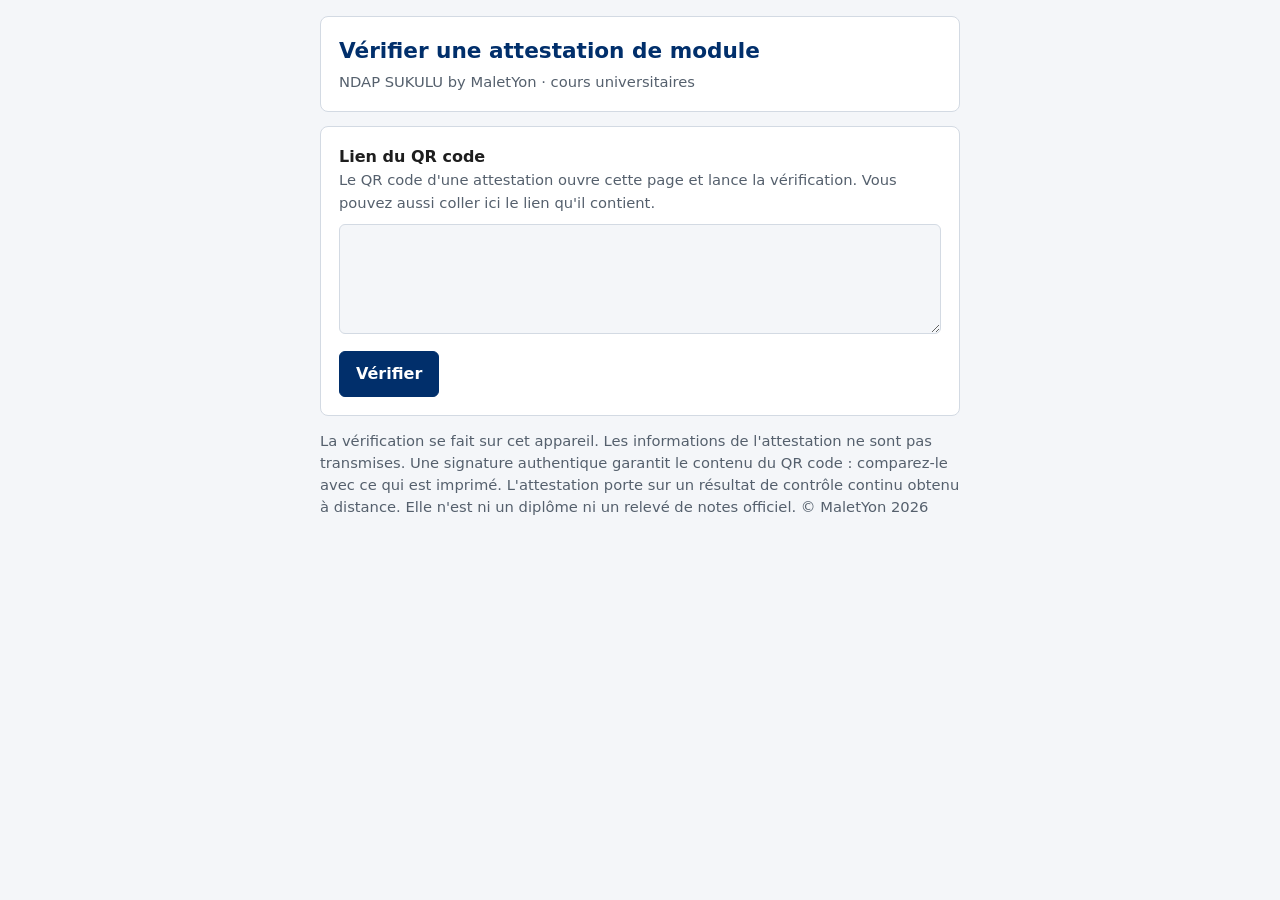
==== verification/index.html @ b8a449cf "NDAP SUKULU : page de vérification des attestations de module" ====
<!doctype html>
<html lang="fr">
<head>
<meta charset="utf-8">
<meta name="viewport" content="width=device-width, initial-scale=1">
<meta name="robots" content="noindex, nofollow">
<title>Vérifier une attestation de module · NDAP SUKULU</title>
<style>
:root { --fond:#f4f6f9; --carte:#fff; --texte:#1e1e1e; --doux:#55606d; --bleu:#012f6b; --ok:#1b6b34; --okf:#e6f5ea; --ko:#a31515; --kof:#fdecec; --bord:#d3dae3; }
@media (prefers-color-scheme: dark) { :root { --fond:#0f1419; --carte:#1a2129; --texte:#e8edf2; --doux:#a7b3c0; --bleu:#8fb8f0; --ok:#7fdc9b; --okf:#14301e; --ko:#ff9a9a; --kof:#3a1a1a; --bord:#333f4c; } }
* { box-sizing:border-box; }
body { margin:0; padding:16px; background:var(--fond); color:var(--texte); font:16px/1.5 system-ui,"Segoe UI",Arial,sans-serif; }
main { max-width:640px; margin:0 auto; }
.carte { background:var(--carte); border:1px solid var(--bord); border-radius:8px; padding:18px; margin-bottom:14px; }
h1 { font-size:1.35rem; margin:0 0 4px; color:var(--bleu); }
.doux { color:var(--doux); font-size:.92rem; margin:0; }
textarea { width:100%; min-height:110px; margin:10px 0; padding:10px; font:14px/1.4 ui-monospace,Consolas,monospace; color:var(--texte); background:var(--fond); border:1px solid var(--bord); border-radius:6px; }
button { font:inherit; font-weight:600; padding:10px 16px; border-radius:6px; border:1px solid var(--bleu); background:var(--bleu); color:var(--carte); cursor:pointer; }
#res { display:none; }
#res.ok { display:block; background:var(--okf); border-color:var(--ok); }
#res.ko { display:block; background:var(--kof); border-color:var(--ko); }
#res h2 { margin:0 0 8px; font-size:1.15rem; }
#res.ok h2 { color:var(--ok); } #res.ko h2 { color:var(--ko); }
dl { display:grid; grid-template-columns:auto 1fr; gap:4px 12px; margin:10px 0; }
dt { font-weight:600; } dd { margin:0; overflow-wrap:anywhere; }
</style>
</head>
<body>
<main>
<div class="carte">
  <h1>Vérifier une attestation de module</h1>
  <p class="doux">NDAP SUKULU by MaletYon · cours universitaires</p>
</div>
<div class="carte" id="res" role="status"></div>
<div class="carte">
  <label for="t"><b>Lien du QR code</b></label>
  <p class="doux">Le QR code d'une attestation ouvre cette page et lance la vérification. Vous pouvez aussi coller ici le lien qu'il contient.</p>
  <textarea id="t" spellcheck="false" autocomplete="off"></textarea>
  <button id="v" type="button">Vérifier</button>
</div>
<p class="doux">La vérification se fait sur cet appareil. Les informations de l'attestation ne sont pas transmises. Une signature authentique garantit le contenu du QR code : comparez-le avec ce qui est imprimé. L'attestation porte sur un résultat de contrôle continu obtenu à distance. Elle n'est ni un diplôme ni un relevé de notes officiel. © MaletYon 2026</p>
</main>
<script src="../ndap-sukulu/identifiants.js"></script>
<script>
(function () {
  "use strict";
  var champ = document.getElementById("t"), res = document.getElementById("res");
  var I = window.NS_IDENT || null;

  function octets(b64u) {
    var s = b64u.replace(/-/g, "+").replace(/_/g, "/"), t = atob(s + "===".slice((s.length + 3) % 4)), o = new Uint8Array(t.length);
    for (var i = 0; i < t.length; i++) o[i] = t.charCodeAt(i);
    return o;
  }
  function afficher(ok, titre, note, lignes) {
    res.className = "carte " + (ok ? "ok" : "ko");
    res.textContent = "";
    var h = document.createElement("h2"); h.textContent = titre; res.appendChild(h);
    if (note) { var p = document.createElement("p"); p.className = "doux"; p.textContent = note; res.appendChild(p); }
    if (lignes) {
      var dl = document.createElement("dl");
      lignes.forEach(function (l) {
        var dt = document.createElement("dt"), dd = document.createElement("dd");
        dt.textContent = l[0]; dd.textContent = l[1]; dl.appendChild(dt); dl.appendChild(dd);
      });
      res.appendChild(dl);
    }
    res.scrollIntoView({ block: "nearest" });
  }
  function dateLongue(iso) {
    var d = new Date(iso + "T12:00:00");
    return isNaN(d) ? iso : d.toLocaleDateString("fr-FR", { day: "numeric", month: "long", year: "numeric" });
  }
  async function verifier(texte) {
    var brut = String(texte || "").trim();
    if (!brut) return afficher(false, "Rien à vérifier", "Scannez le QR code de l'attestation ou collez son lien.");
    var frag = brut.indexOf("#") >= 0 ? brut.slice(brut.indexOf("#") + 1) : brut, p = frag.split(".");
    if (p.length !== 2) return afficher(false, "Lien illisible", "Ce contenu n'est pas celui d'une attestation NDAP SUKULU.");
    var data, sig, t, L;
    try { data = octets(p[0]); sig = octets(p[1]); t = new TextDecoder("utf-8", { fatal: true }).decode(data); L = t.split("\n"); }
    catch (e) { return afficher(false, "Lien illisible", "Le contenu du QR code est endommagé."); }
    if (L.length !== 8 || L[0] !== "NS-ATT-1") return afficher(false, "Format inconnu", "Ce contenu n'est pas celui d'une attestation de module.");
    if (!I || !I.cle_signature) return afficher(false, "Vérification impossible", "La clé publique de l'enseignant n'est pas publiée pour ce cours.");
    if (I.cours !== L[1]) return afficher(false, "Attestation d'un autre cours", "Cette attestation concerne le cours " + L[1] + ". Cette page vérifie le cours " + I.cours + ".");
    if (!(window.crypto && window.crypto.subtle)) return afficher(false, "Navigateur incompatible", "Ouvrez cette page en https avec un navigateur récent.");
    var ok = false;
    try {
      var k = await crypto.subtle.importKey("jwk", I.cle_signature, { name: "ECDSA", namedCurve: "P-256" }, false, ["verify"]);
      ok = await crypto.subtle.verify({ name: "ECDSA", hash: "SHA-256" }, k, sig, data);
    } catch (e) { ok = false; }
    var lignes = [["Numéro", L[7]], ["Titulaire", L[4]], ["Cours", L[7].split("/")[0] + " (" + L[1] + ")"], ["Module", L[2] + ". " + L[3]],
                  ["Note du module", L[5] + " %"], ["Date", dateLongue(L[6])]];
    if (ok) afficher(true, "Attestation authentique", "La signature de l'enseignant est valide. Comparez ces informations avec celles de l'attestation imprimée.", lignes);
    else afficher(false, "Signature invalide", "Ce contenu n'a pas été signé par la clé actuellement publiée pour ce cours. Soit il a été modifié, soit le coffre de l'enseignant a été recréé depuis la délivrance. Dans le doute, écrivez à maletyon@proton.me.", lignes);
  }
  document.getElementById("v").onclick = function () { verifier(champ.value); };
  window.addEventListener("hashchange", function () { if (location.hash.length > 1) { champ.value = location.href; verifier(location.href); } });
  if (location.hash.length > 1) { champ.value = location.href; verifier(location.href); }
})();
</script>
</body>
</html>
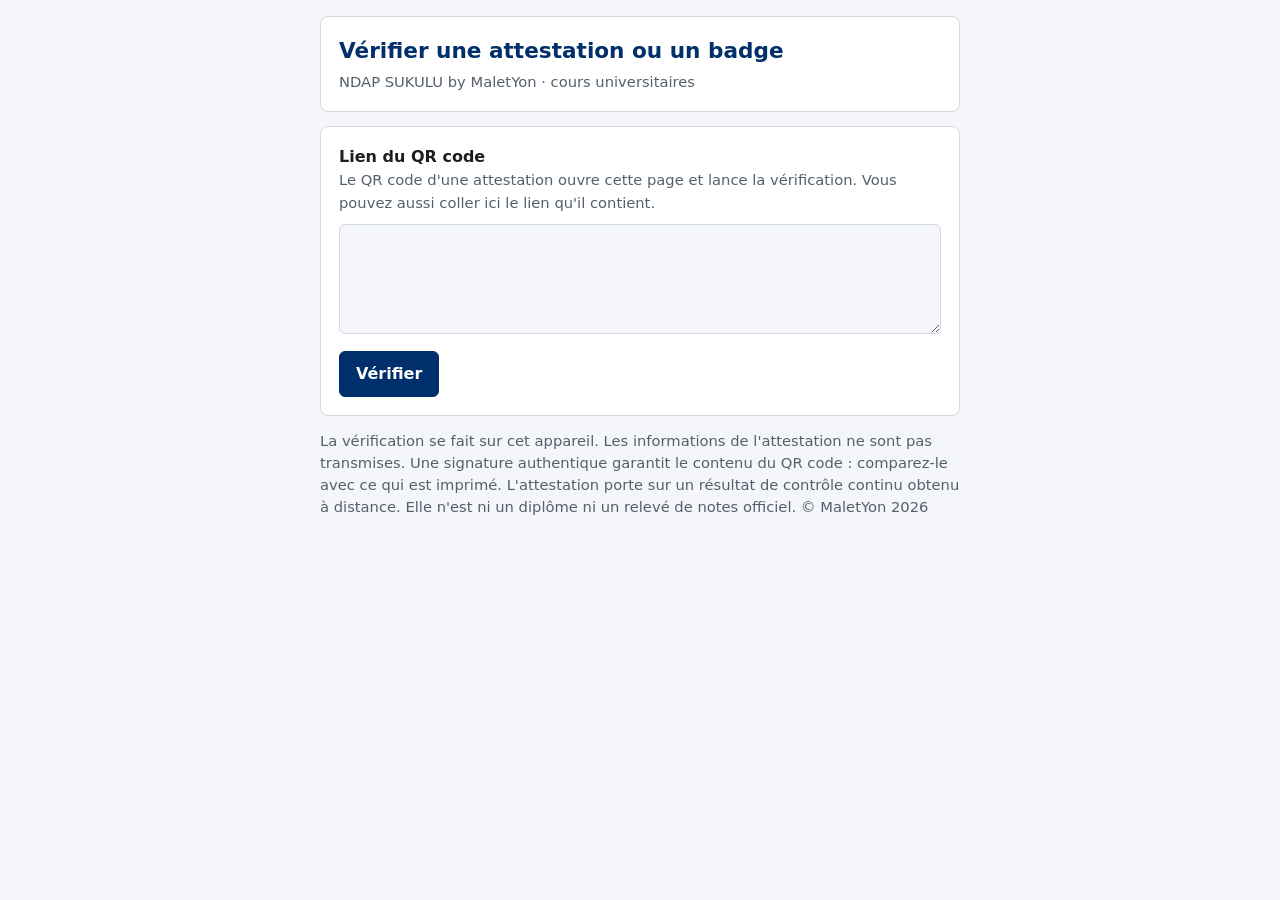
==== commit 4e4a4167: "NDAP SUKULU : badges de chapitre, attestations délivrées d'office, relevé de notes, mode d'emploi in" ====
--- a/verification/index.html
+++ b/verification/index.html
@@ -28,7 +28,7 @@
 <body>
 <main>
 <div class="carte">
-  <h1>Vérifier une attestation de module</h1>
+  <h1>Vérifier une attestation ou un badge</h1>
   <p class="doux">NDAP SUKULU by MaletYon · cours universitaires</p>
 </div>
 <div class="carte" id="res" role="status"></div>
@@ -79,7 +79,8 @@
     var data, sig, t, L;
     try { data = octets(p[0]); sig = octets(p[1]); t = new TextDecoder("utf-8", { fatal: true }).decode(data); L = t.split("\n"); }
     catch (e) { return afficher(false, "Lien illisible", "Le contenu du QR code est endommagé."); }
-    if (L.length !== 8 || L[0] !== "NS-ATT-1") return afficher(false, "Format inconnu", "Ce contenu n'est pas celui d'une attestation de module.");
+    var badge = L.length === 7 && L[0] === "NS-BDG-1";
+    if (!badge && (L.length !== 8 || L[0] !== "NS-ATT-1")) return afficher(false, "Format inconnu", "Ce contenu n'est ni une attestation de module ni un badge de chapitre.");
     if (!I || !I.cle_signature) return afficher(false, "Vérification impossible", "La clé publique de l'enseignant n'est pas publiée pour ce cours.");
     if (I.cours !== L[1]) return afficher(false, "Attestation d'un autre cours", "Cette attestation concerne le cours " + L[1] + ". Cette page vérifie le cours " + I.cours + ".");
     if (!(window.crypto && window.crypto.subtle)) return afficher(false, "Navigateur incompatible", "Ouvrez cette page en https avec un navigateur récent.");
@@ -88,6 +89,11 @@
       var k = await crypto.subtle.importKey("jwk", I.cle_signature, { name: "ECDSA", namedCurve: "P-256" }, false, ["verify"]);
       ok = await crypto.subtle.verify({ name: "ECDSA", hash: "SHA-256" }, k, sig, data);
     } catch (e) { ok = false; }
+    if (badge) {
+      var lb = [["Titulaire", L[4]], ["Cours", L[1]], ["Chapitre", L[3]], ["Niveau", L[5]], ["Date", dateLongue(L[6])]];
+      if (ok) return afficher(true, "Badge authentique", "La signature de l'enseignant est valide. Niveaux : Acquis dès 60 %, Validé dès 70 %, Maîtrise dès 85 %, Excellence dès 95 %.", lb);
+      return afficher(false, "Signature invalide", "Ce badge n'a pas été signé par la clé actuellement publiée pour ce cours.", lb);
+    }
     var lignes = [["Numéro", L[7]], ["Titulaire", L[4]], ["Cours", L[7].split("/")[0] + " (" + L[1] + ")"], ["Module", L[2] + ". " + L[3]],
                   ["Note du module", L[5] + " %"], ["Date", dateLongue(L[6])]];
     if (ok) afficher(true, "Attestation authentique", "La signature de l'enseignant est valide. Comparez ces informations avec celles de l'attestation imprimée.", lignes);
